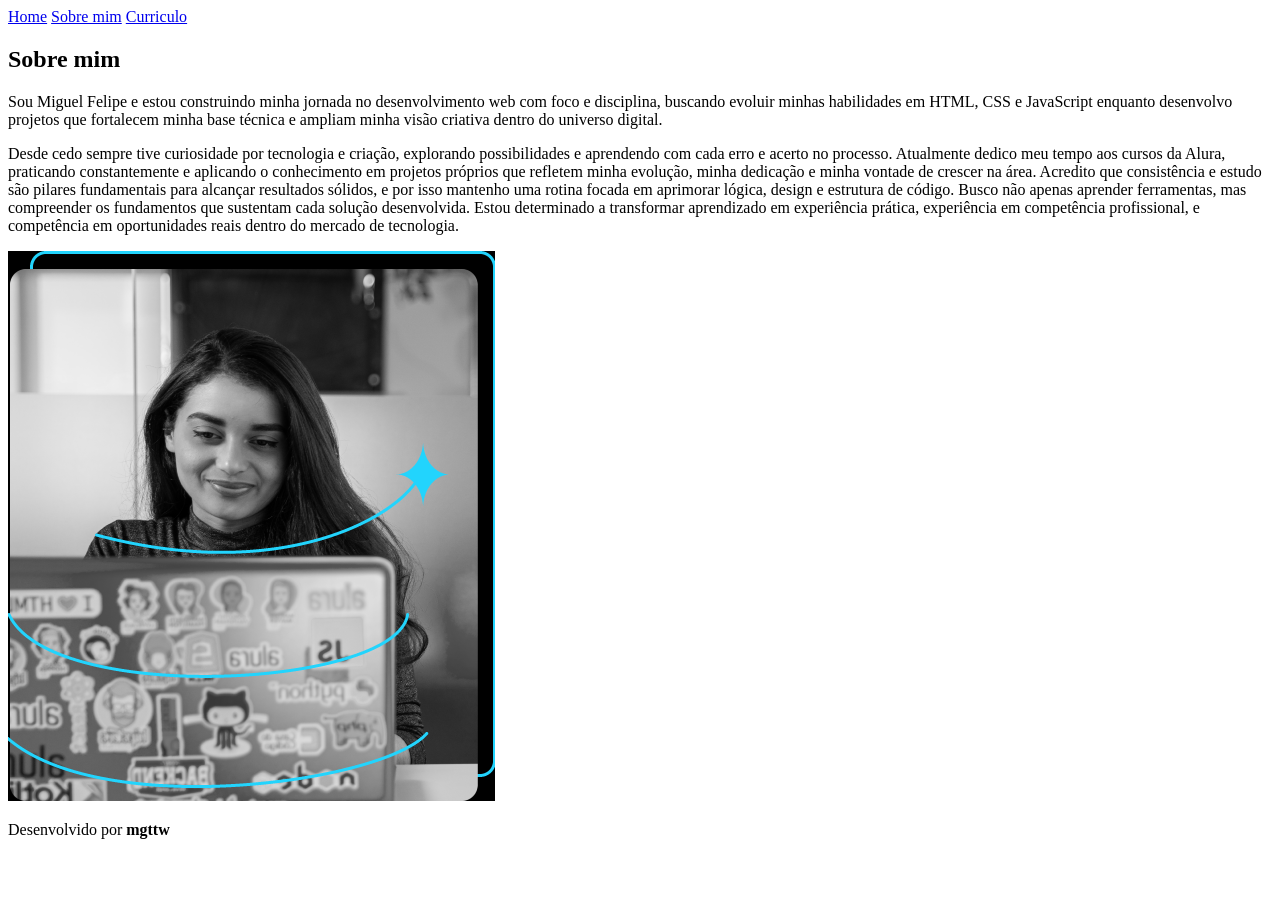
==== about.html @ b073c69a "Add files via upload" ====
<!DOCTYPE html>
<html lang="pt-BR">
<head>
    <link rel="stylesheet" href="/styles/f1.css">
    <meta charset="UTF-8">
    <meta name="viewport" content="width=device-width, initial-scale=1.0">
    <title>Sobre mim</title>
</head>
<body>
    <header>
        <nav class="cabecalho">
            <a class="cabecalho__link" href="f1.html">Home</a>
            <a class="cabecalho__link" href="/about/about.html">Sobre mim</a>
            <a class="cabecalho__link" href="/curriculo.html">Curriculo</a>
        </nav>
    </header>


   <main class="aps">
    <section class="aps__cont">
        <h1 class="tt1">Sobre mim</h1>
        <p class="aps__cont__p">Sou Miguel Felipe e estou construindo minha jornada no desenvolvimento
            web com foco e disciplina, buscando evoluir minhas habilidades em HTML, CSS e JavaScript
            enquanto desenvolvo projetos que fortalecem minha base técnica e ampliam minha visão
            criativa dentro do universo digital.</p>


        <p class="aps__cont__p">Desde cedo sempre tive curiosidade por tecnologia e criação,
             explorando possibilidades e aprendendo com cada erro e acerto no processo.
            Atualmente dedico meu tempo aos cursos da Alura, praticando constantemente
            e aplicando o conhecimento em projetos próprios que refletem minha evolução,
            minha dedicação e minha vontade de crescer na área. Acredito que consistência
            e estudo são pilares fundamentais para alcançar resultados sólidos, e por
            isso mantenho uma rotina focada em aprimorar lógica, design e estrutura
            de código. Busco não apenas aprender ferramentas, mas compreender os
            fundamentos que sustentam cada solução desenvolvida. Estou determinado
            a transformar aprendizado em experiência prática, experiência em competência profissional,
            e competência em oportunidades reais dentro do mercado de tecnologia.</p>

    </section>

    <img class="imagem" src="/assets/Screenshot_8.png" alt="foto teste">

   </main>


  <footer class="rodape">
    <p>Desenvolvido por <strong class="rdp2">mgttw</strong></p>
  </footer> 
  
  
</body>
</html>
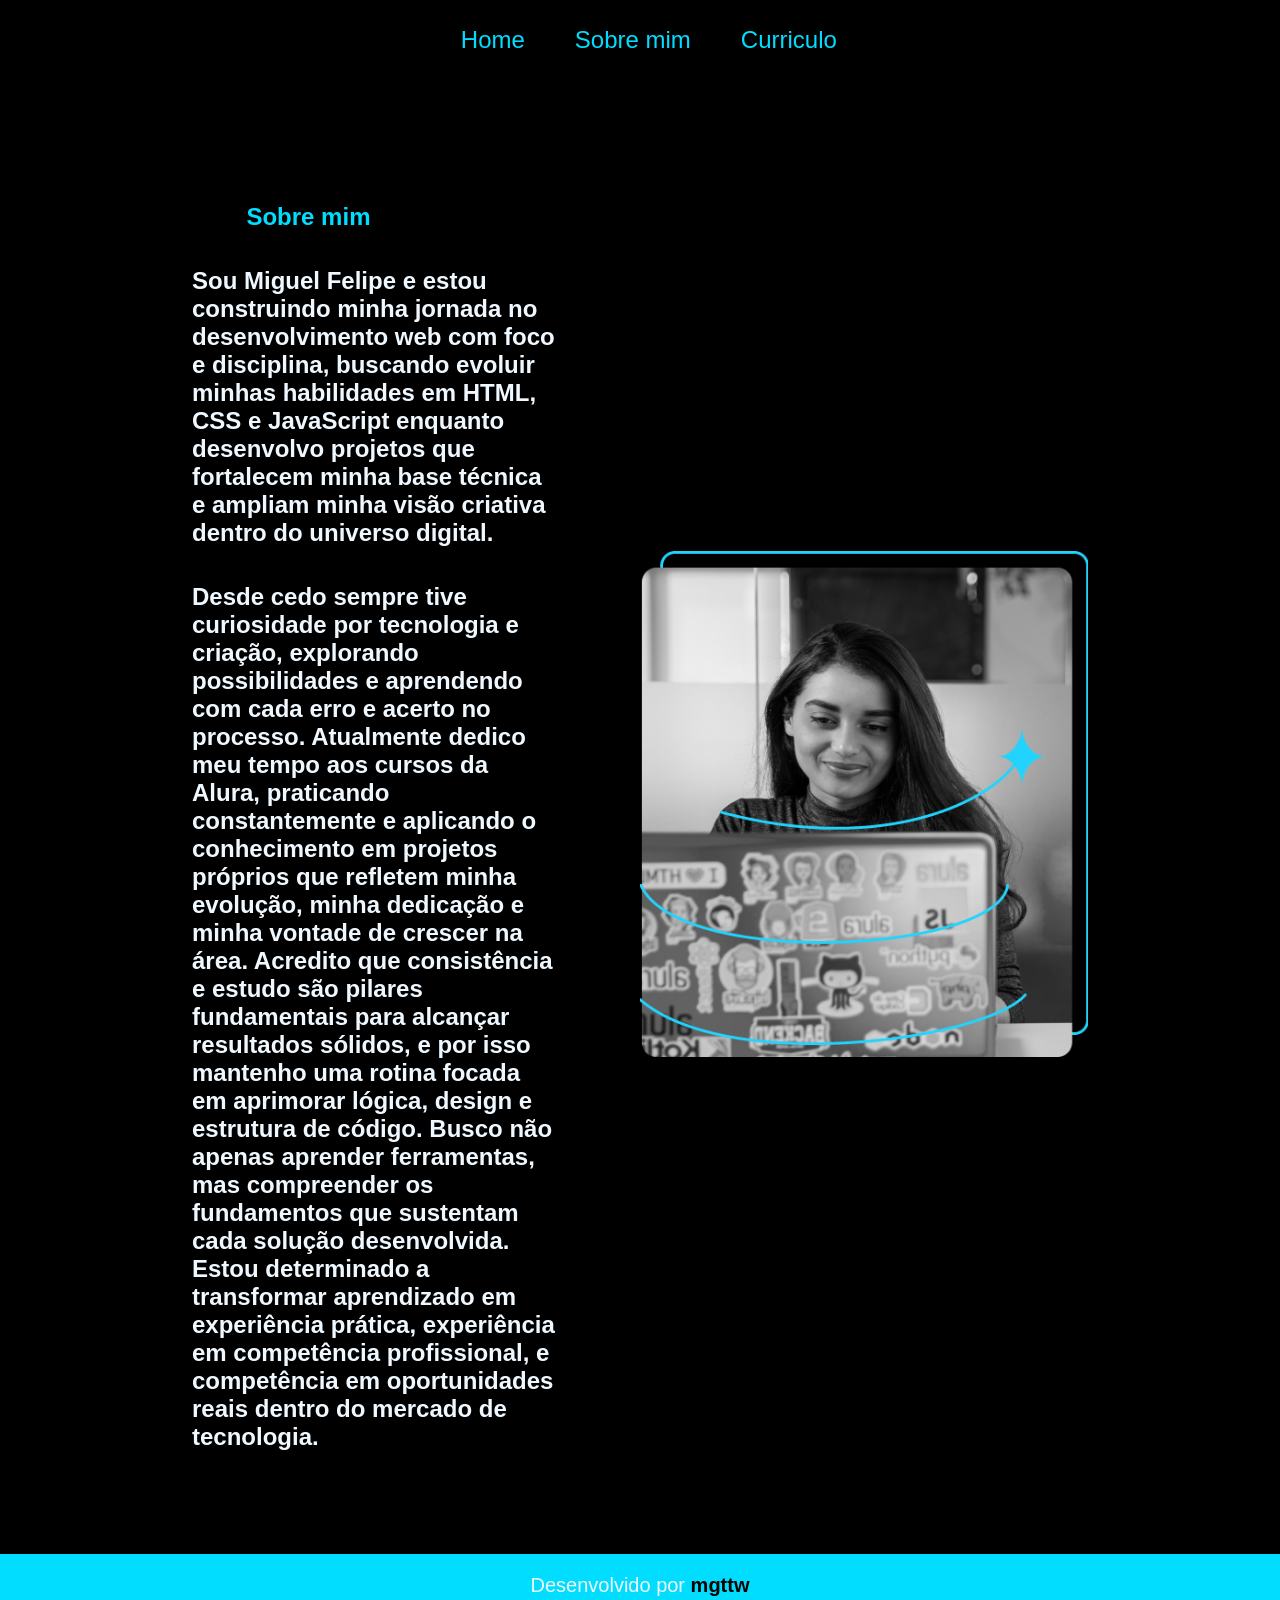
==== commit b084d3f4: "about.html" ====
--- a/about.html
+++ b/about.html
@@ -1,7 +1,7 @@
 <!DOCTYPE html>
 <html lang="pt-BR">
 <head>
-    <link rel="stylesheet" href="/styles/f1.css">
+    <link rel="stylesheet" href="style.css">
     <meta charset="UTF-8">
     <meta name="viewport" content="width=device-width, initial-scale=1.0">
     <title>Sobre mim</title>
@@ -9,7 +9,7 @@
 <body>
     <header>
         <nav class="cabecalho">
-            <a class="cabecalho__link" href="f1.html">Home</a>
+            <a class="cabecalho__link" href="/finalizados/index.html">Home</a>
             <a class="cabecalho__link" href="/about/about.html">Sobre mim</a>
             <a class="cabecalho__link" href="/curriculo.html">Curriculo</a>
         </nav>
@@ -50,4 +50,5 @@
   
   
 </body>
-</html>+
+</html>
--- a/style.css
+++ b/style.css
@@ -0,0 +1,275 @@
+@import url('https://fonts.googleapis.com/css2?family=Krona+One&family=Quicksand:wght@300..700&display=swap');
+@import url('https://fonts.googleapis.com/css2?family=Oswald:wght@200..700&display=swap');
+
+:root{
+    --cor-primaria: #000000;
+    --cor-secundaria: #f0f8ff;
+    --cor-tercearia: #00ddff;
+    --cor-hover: #1c1c1c;
+
+    --fonte-principal: "Krona One", sans-serif;
+    --fonte-secundaria: "Oswald", sans-serif;
+
+}
+
+*{
+    margin: 0;
+    padding: 0;
+    box-sizing: border-box;
+
+}
+
+body{
+    width: 100%;
+    background-color: var(--cor-primaria);
+    color:var(--cor-secundaria);
+    
+    
+
+}
+
+.cabecalho{
+    padding: 2% 0 0 16%;
+    display: flex;
+    gap: 50px;
+    margin-left: 20%;
+    
+
+
+}
+
+.cabecalho__link{
+    font-family: var(--fonte-principal);
+    font-size: 1.5rem;
+    font-weight: 200;
+    color: var(--cor-tercearia);
+    text-decoration: none;
+    
+
+}
+
+
+.tt1__curriculo{
+    font-family: var(--fonte-secundaria);
+    padding: 2% 0 0 15%;
+    font-size: 1.5rem;
+    font-weight: 350;
+    
+
+}
+
+.tt1, .tt2, .tt3{
+    color:var(--cor-tercearia);
+    font-family: var(--fonte-principal);
+    padding: 2% 0 0 15%;
+    margin-top: 40px;
+
+}
+
+
+.tt2__experiencias, .tt3__estudos{
+    font-family: var(--fonte-secundaria);
+    padding: 2% 0 0 17%;
+    font-size: 1.5rem;
+    font-weight: 350;
+    
+
+}
+
+.strong1{
+    color: var(--cor-tercearia);
+
+}
+
+
+
+.links{
+
+    color: var(--cor-primaria);
+    display: flex;
+    flex-direction: column;
+    align-items: center;
+    gap: 0.6rem;
+    margin-left: 4rem;
+    margin-top:20px;
+    
+    
+    
+
+}
+
+.links__link {
+    display: flex;
+    align-items: center;
+    justify-content: center; 
+    gap: 10px;
+    border: 3px solid var(--cor-tercearia);
+    width: 230px;
+    border-radius: 13px;
+    padding: 8px;
+    font-family: var(--fonte-secundaria);
+    font-size: 1.25rem;
+    text-decoration: none;
+    color: var(--cor-tercearia);
+}
+
+.links__link:hover {
+   background-color: var(--cor-hover); 
+
+}
+
+
+.icon img {
+
+  width: 24px;
+  height: 24px;
+  margin-top: 9px;
+
+  
+}
+
+
+.icon {
+    width: 30px;
+
+
+
+}
+
+
+.sub{
+    color: var(--cor-secundaria);
+    margin-left: 0.6rem;
+    margin-top: 1.2rem;
+    font-family: var(--fonte-principal);
+    font-size: 1.4rem;
+
+
+}
+
+.aps, .aps2, .aps3{
+    display: flex;
+    align-items: center;
+    flex-direction: row;
+    justify-content:space-between;
+}
+
+.aps{
+    margin: 8% 15%;
+    gap: 85px;
+}
+
+.aps2, .aps3{
+    margin: 5% 12%;
+}
+
+.aps__cont{
+    width: 50%;
+    display: flex;
+    flex-direction: column;
+    gap: 36px;
+    
+
+}
+
+.aps__cont2{
+    width: 50%;
+    display: flex;
+    flex-direction: column;
+    gap: 36px;
+    
+    
+}   
+
+.aps__cont__tt{
+    color: var(--cor-secundaria);
+    font-family: var(--fonte-principal);
+    font-size: 2rem;
+    font-weight: 400;
+    font-style:normal;
+    padding: 0;
+    line-height: 120%;
+    
+    
+   
+
+}
+
+.aps__cont__p{
+
+    color: var(--cor-secundaria);
+    font-family: "Quicksand", sans-serif;
+    font-weight: 700;
+    font-size: 1.5rem;
+
+
+}
+
+.rodape{
+    font-family: "Quicksand", sans-serif;
+    background-color: var(--cor-tercearia);;
+    text-align: center;
+    padding: 20px;
+    font-size: 1.25rem;
+    font-weight: 500;
+
+}
+
+.imagem{
+    width: 50%;
+
+
+}
+
+.rdp2{
+    color:var(--cor-primaria)
+
+}
+
+@media (max-width: 1200px){
+
+    .cabecalho{
+        padding: 6%;
+        justify-content: center;
+        margin-left: 2%;
+        
+
+    }
+
+    .cabecalho__link{
+        font-size: 2.5rem;
+
+    }
+
+    .aps, .aps2{
+        flex-direction: column-reverse;
+        align-items: center;
+
+    }
+
+    .aps__cont2{
+        gap: 5%;
+        font-size: 1.8rem;
+        margin-right: 8%;
+
+    }
+
+
+    .links{
+        margin-right: 15%;
+        
+
+    }
+
+    .sub{
+        margin-left: 0;
+        text-align: center;
+        
+
+    }
+
+
+
+}
+
+
